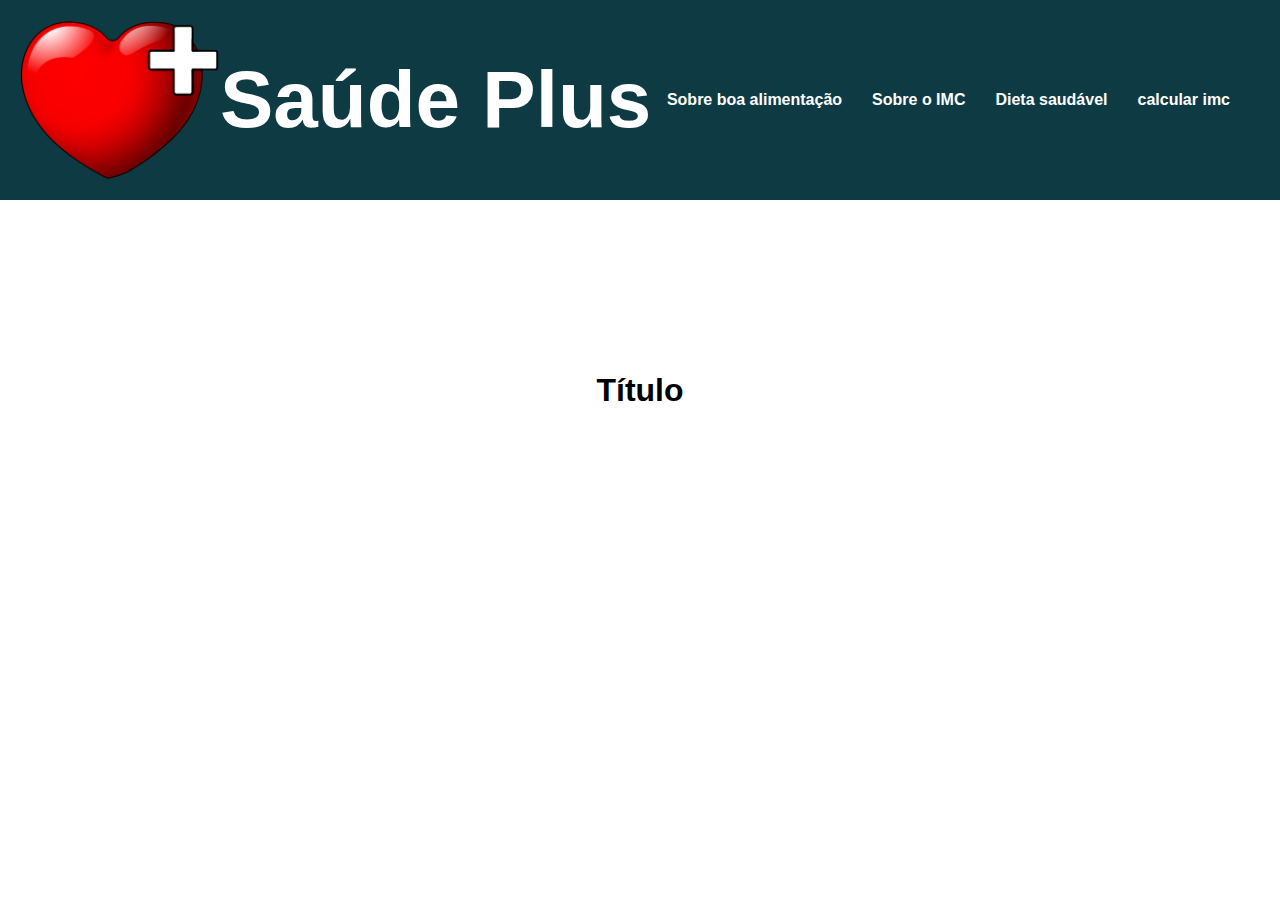
==== index.html @ 0d267fcf "estrutura do site" ====
<!DOCTYPE html>
<html lang="pt-br">
<head>
    <meta charset="UTF-8">
    <meta http-equiv="X-UA-Compatible" content="IE=edge">
    <meta name="viewport" content="width=device-width, initial-scale=1.0">
    <title>Saúde Plus - Informações sobre uma boa sáude</title>
    <link rel="shortcut icon" href="images/icone.png">
    <link rel="stylesheet" href="css/style.css">
</head>
<body>
    <header>
        <div>
            <img src="images/coracao.png" alt="Logo Saúde Plus">
            <h1>Saúde Plus</h1>
        </div>
        <nav>
            <ul>
                <li><a href="html/pag_boa.html">Sobre boa alimentação</a></li>
                <li><a href="html/pag_imc.html">Sobre o IMC</a></li>
                <li><a href="html/pag_diet.html">Dieta saudável</a></li>
                <li><a href="html/pag_calc.html">calcular imc</a></li>
            </ul>
        </nav>
        
    </header>
        
    <h1 id="h1_cont">Título</h1>
    <img src="" alt="">
    <main>
        <section>

        </section>
        <section>

        </section>
    </main>
    <footer>
        <div>

        </div>
        <div>

        </div>
    </footer>
</body>
</html>
---- css/style.css ----
@font-face {
    font-family: 'Oswald';
    src: url(fonts/Oswald/Oswald-VariableFont_wght.ttf) format("trutype");
    
}

@font-face {
    font-family: "Source Sans Pro";
    src: url(fonts/Source_Sans_Pro/SourceSansPro-SemiBold.ttf) format("trutype");
}


*{
    margin: 0;
    padding: 0;
}

:root{
    --cor_header:#0E3B43
}

header{
    background-color: var(--cor_header);
    display: flex;
    justify-content: space-between;
    align-items: center;
    padding: 20px;
}

header div{
    display: flex;
    align-items: center;
}

header div h1{
    font-family: 'Oswald', sans-serif;
    font-size: 80px;
    color: white;
}

header img{
    width: 200px;
}

nav ul{
    display: flex;
    list-style: none;
}

nav li{
    margin-right: 30px;
}

nav a{
    font-family: "Source Sans Pro", sans-serif;
    font-weight: 600;
    text-decoration: none;
    color: white;
}

#h1_cont{

    font-family: 'Oswald', sans-serif;
    text-align: center;
    margin-top: 172px;
}
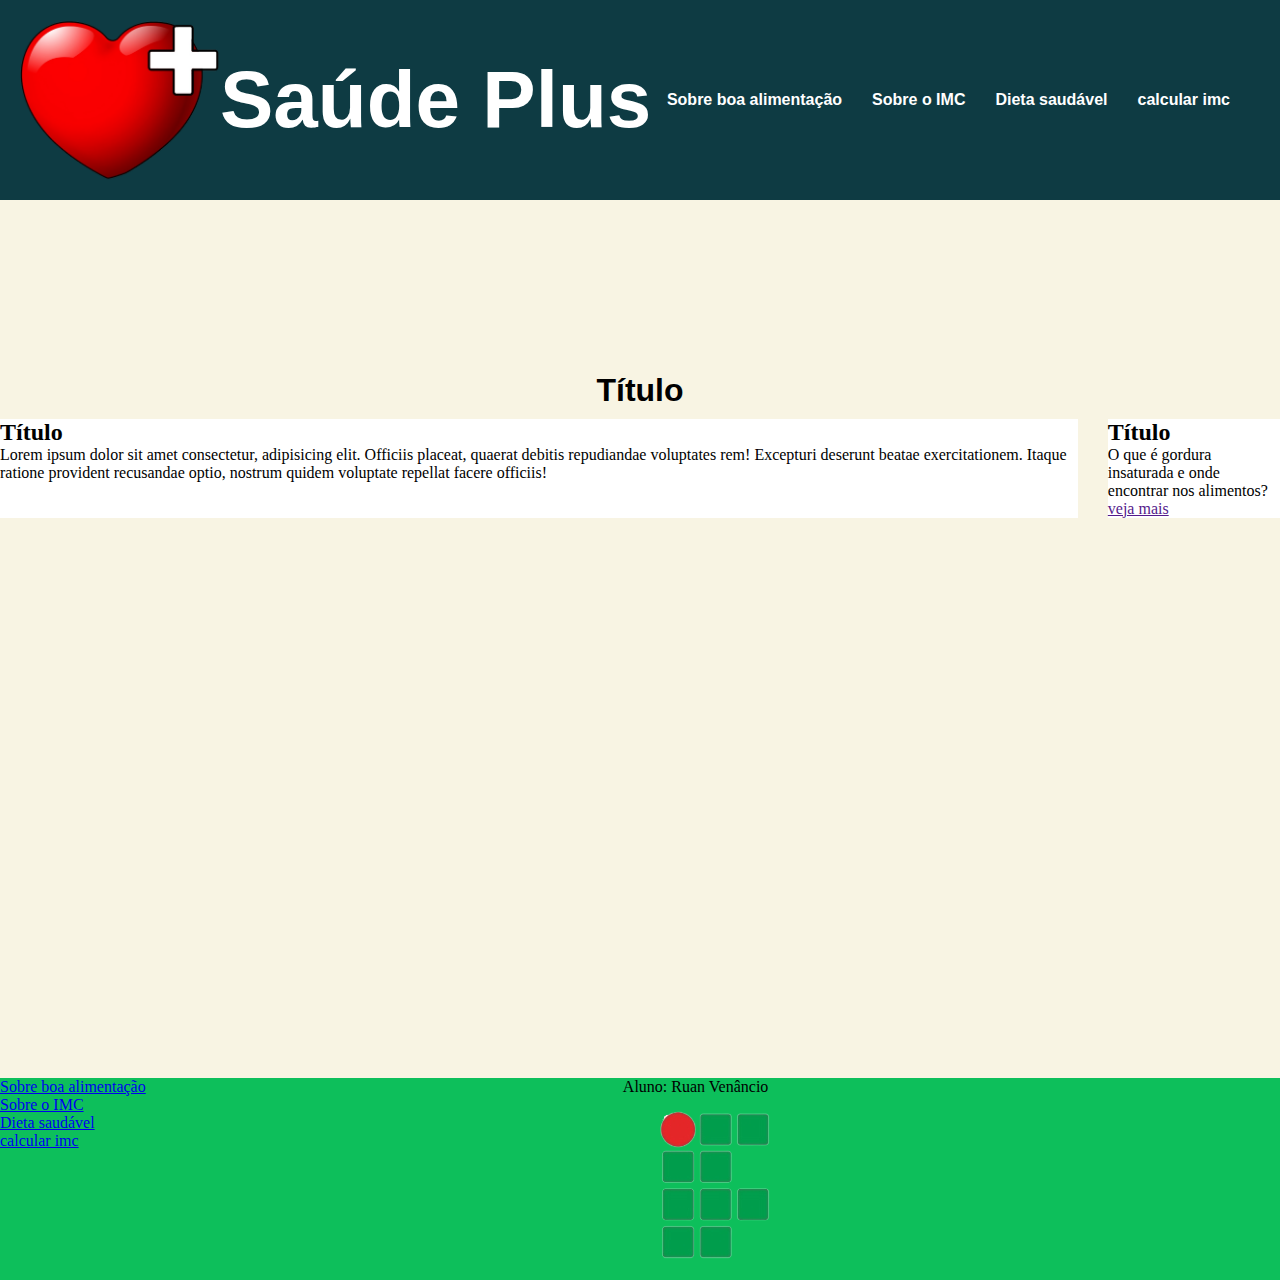
==== commit 8a7ad70b: "layout quase completo" ====
--- a/index.html
+++ b/index.html
@@ -26,22 +26,40 @@
     </header>
         
     <h1 id="h1_cont">Título</h1>
-    <img src="" alt="">
-    <main>
-        <section>
+    <img id="banner" src="https://veja.abril.com.br/wp-content/uploads/2022/09/20220320121635819_46.jpg.jpg?quality=70&strip=info&w=1280&h=720&crop=1" alt="">
+    <section id="content">
+        <main>
+            <h2>Título</h2>
+            <p>Lorem ipsum dolor sit amet consectetur, adipisicing elit. Officiis placeat, quaerat debitis repudiandae voluptates rem! Excepturi deserunt beatae exercitationem. Itaque ratione provident recusandae optio, nostrum quidem voluptate repellat facere officiis!</p>
 
+        </main>
+        <aside>
+            <h2>Título</h2>
+            <div class="veja-mais">
+                <a href=""><img src="https://saude.abril.com.br/wp-content/uploads/2018/09/gordura-insaturada.png?w=680&h=453&crop=1" alt="" id="img-veja-mais"></a>
+                <div>
+                    <p>O que é gordura insaturada e onde encontrar nos alimentos?</p>
+                    <a href="">veja mais</a>
+                </div>
+            </div>
+        </aside>
+    </section>
+    <footer>
+        <section id="menu-alt">
+            <ul>
+                <li><a href="html/pag_boa.html">Sobre boa alimentação</a></li>
+                <li><a href="html/pag_imc.html">Sobre o IMC</a></li>
+                <li><a href="html/pag_diet.html">Dieta saudável</a></li>
+                <li><a href="html/pag_calc.html">calcular imc</a></li>
+            </ul>
+            
         </section>
-        <section>
-
+        <section id="criador">
+            <p>Aluno: Ruan Venâncio</p>
+            <picture>
+                <img src="/images/icon_ifce.png" alt="Icone do ifce">
+            </picture>
         </section>
-    </main>
-    <footer>
-        <div>
-
-        </div>
-        <div>
-
-        </div>
     </footer>
 </body>
 </html>--- a/css/style.css
+++ b/css/style.css
@@ -1,12 +1,12 @@
 @font-face {
     font-family: 'Oswald';
-    src: url(fonts/Oswald/Oswald-VariableFont_wght.ttf) format("trutype");
+    src: url(css/fonts/Oswald/Oswald-VariableFont_wght.ttf) format("trutype");
     
 }
 
 @font-face {
     font-family: "Source Sans Pro";
-    src: url(fonts/Source_Sans_Pro/SourceSansPro-SemiBold.ttf) format("trutype");
+    src: url(css/fonts/Source_Sans_Pro/SourceSansPro-SemiBold.ttf) format("trutype");
 }
 
 
@@ -16,7 +16,18 @@
 }
 
 :root{
-    --cor_header:#0E3B43
+    --cor_header:#0E3B43;
+    --cor_footer:#0DBF5B;
+}
+
+body, html{
+    min-height: 100%;
+    height: 100vw;
+}
+body{
+    display: flex;
+    flex-direction: column;
+    background-color: #F8F4E3;
 }
 
 header{
@@ -63,4 +74,44 @@
     font-family: 'Oswald', sans-serif;
     text-align: center;
     margin-top: 172px;
+}
+
+#banner{
+    display: block;
+    margin: 5px auto;
+}
+
+main{
+    background-color: white;
+    width: 2400px;
+    margin-right: 30px;
+}
+
+aside{
+    background-color: white;
+}
+
+.veja-mais{
+    display: flex;
+}
+
+#img-veja-mais{
+    width: 200px;
+}
+
+#content{
+    margin: 0 auto 150px;
+    display: flex;
+    justify-content: space-between;
+    width: 1280px;
+}
+
+footer{
+    margin-top: auto;
+    display: flex;
+    background-color: var(--cor_footer);
+}
+
+#criador{
+    margin: 0 auto;
 }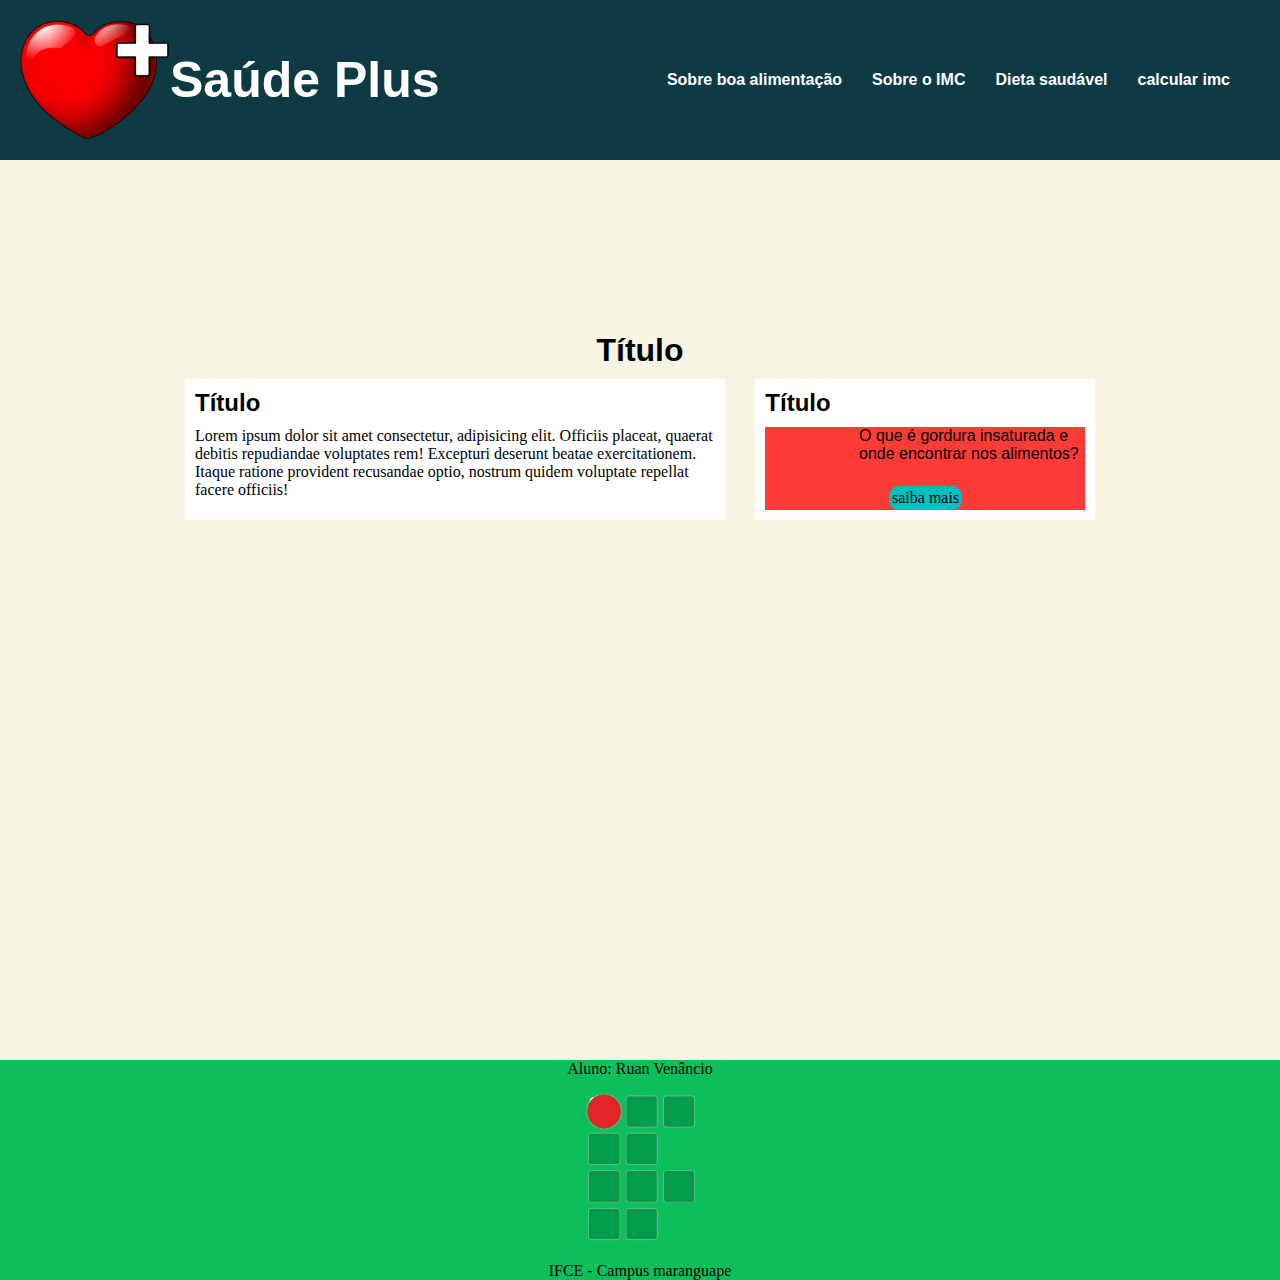
==== commit 2f56fe3e: "layout quase finalizado" ====
--- a/index.html
+++ b/index.html
@@ -36,28 +36,20 @@
         <aside>
             <h2>Título</h2>
             <div class="veja-mais">
-                <a href=""><img src="https://saude.abril.com.br/wp-content/uploads/2018/09/gordura-insaturada.png?w=680&h=453&crop=1" alt="" id="img-veja-mais"></a>
+                <img src="https://saude.abril.com.br/wp-content/uploads/2018/09/gordura-insaturada.png?w=680&h=453&crop=1" alt="" id="img-veja-mais">
                 <div>
                     <p>O que é gordura insaturada e onde encontrar nos alimentos?</p>
-                    <a href="">veja mais</a>
+                    <a href="" target="_blank">saiba mais</a>
                 </div>
             </div>
         </aside>
     </section>
     <footer>
-        <section id="menu-alt">
-            <ul>
-                <li><a href="html/pag_boa.html">Sobre boa alimentação</a></li>
-                <li><a href="html/pag_imc.html">Sobre o IMC</a></li>
-                <li><a href="html/pag_diet.html">Dieta saudável</a></li>
-                <li><a href="html/pag_calc.html">calcular imc</a></li>
-            </ul>
-            
-        </section>
         <section id="criador">
             <p>Aluno: Ruan Venâncio</p>
             <picture>
                 <img src="/images/icon_ifce.png" alt="Icone do ifce">
+                <figcaption>IFCE - Campus maranguape</figcaption>
             </picture>
         </section>
     </footer>
--- a/css/style.css
+++ b/css/style.css
@@ -6,7 +6,7 @@
 
 @font-face {
     font-family: "Source Sans Pro";
-    src: url(css/fonts/Source_Sans_Pro/SourceSansPro-SemiBold.ttf) format("trutype");
+    src: url(css/fonts/Source_Sans_Pro/SourceSansPro-SemiBold.ttf) format("trutype"), url(css/fonts/Source_Sans_Pro/SourceSansPro-ExtraLight.ttf) format(trutype);
 }
 
 
@@ -18,6 +18,10 @@
 :root{
     --cor_header:#0E3B43;
     --cor_footer:#0DBF5B;
+    --cor_veja-mais: #ff3b38;
+    --font_grande: 'Oswald', sans-serif;
+    --font_pequena: "Source Sans Pro", sans-serif;
+
 }
 
 body, html{
@@ -44,13 +48,13 @@
 }
 
 header div h1{
-    font-family: 'Oswald', sans-serif;
-    font-size: 80px;
+    font-family: var(--font_grande);
+    font-size: 50px;
     color: white;
 }
 
 header img{
-    width: 200px;
+    width: 150px;
 }
 
 nav ul{
@@ -63,7 +67,7 @@
 }
 
 nav a{
-    font-family: "Source Sans Pro", sans-serif;
+    font-family: var(--font_pequena);
     font-weight: 600;
     text-decoration: none;
     color: white;
@@ -79,34 +83,68 @@
 #banner{
     display: block;
     margin: 5px auto;
+    max-width: 1280px;
+    width: 910px;
 }
 
 main{
     background-color: white;
-    width: 2400px;
+    width: 990px;
     margin-right: 30px;
+    padding: 10px;
 }
 
 aside{
     background-color: white;
+    padding: 10px;
 }
 
+h2{
+    font-family: var(--font_pequena);
+    margin-bottom: 10px;
+}
 .veja-mais{
     display: flex;
+    background-color: var(--cor_veja-mais);
+}
+
+.veja-mais div p{
+    font-family: var(--font_pequena);
+    font-weight: 200;
+    margin-bottom: 23px;
+}
+
+.veja-mais div a{
+    padding: 3px;
+    display: inline-block;
+    margin: 0 30px;
+    text-decoration: none;
+    color: black;
+    background-color: #04BFBF;
+    border-radius: 10px;
+    transition: 1s;
+}
+
+.veja-mais div a:hover{
+    background-color: black;
+    color: yellow;
 }
 
 #img-veja-mais{
-    width: 200px;
+    width: 170px;
+    margin-right: 5px;
 }
 
 #content{
     margin: 0 auto 150px;
     display: flex;
     justify-content: space-between;
-    width: 1280px;
+    max-width: 1280px;
+    width: 910px;
 }
 
 footer{
+    width: 100%;
     margin-top: auto;
     display: flex;
     background-color: var(--cor_footer);
@@ -114,4 +152,8 @@
 
 #criador{
     margin: 0 auto;
+}
+
+#criador p{
+    text-align: center;
 }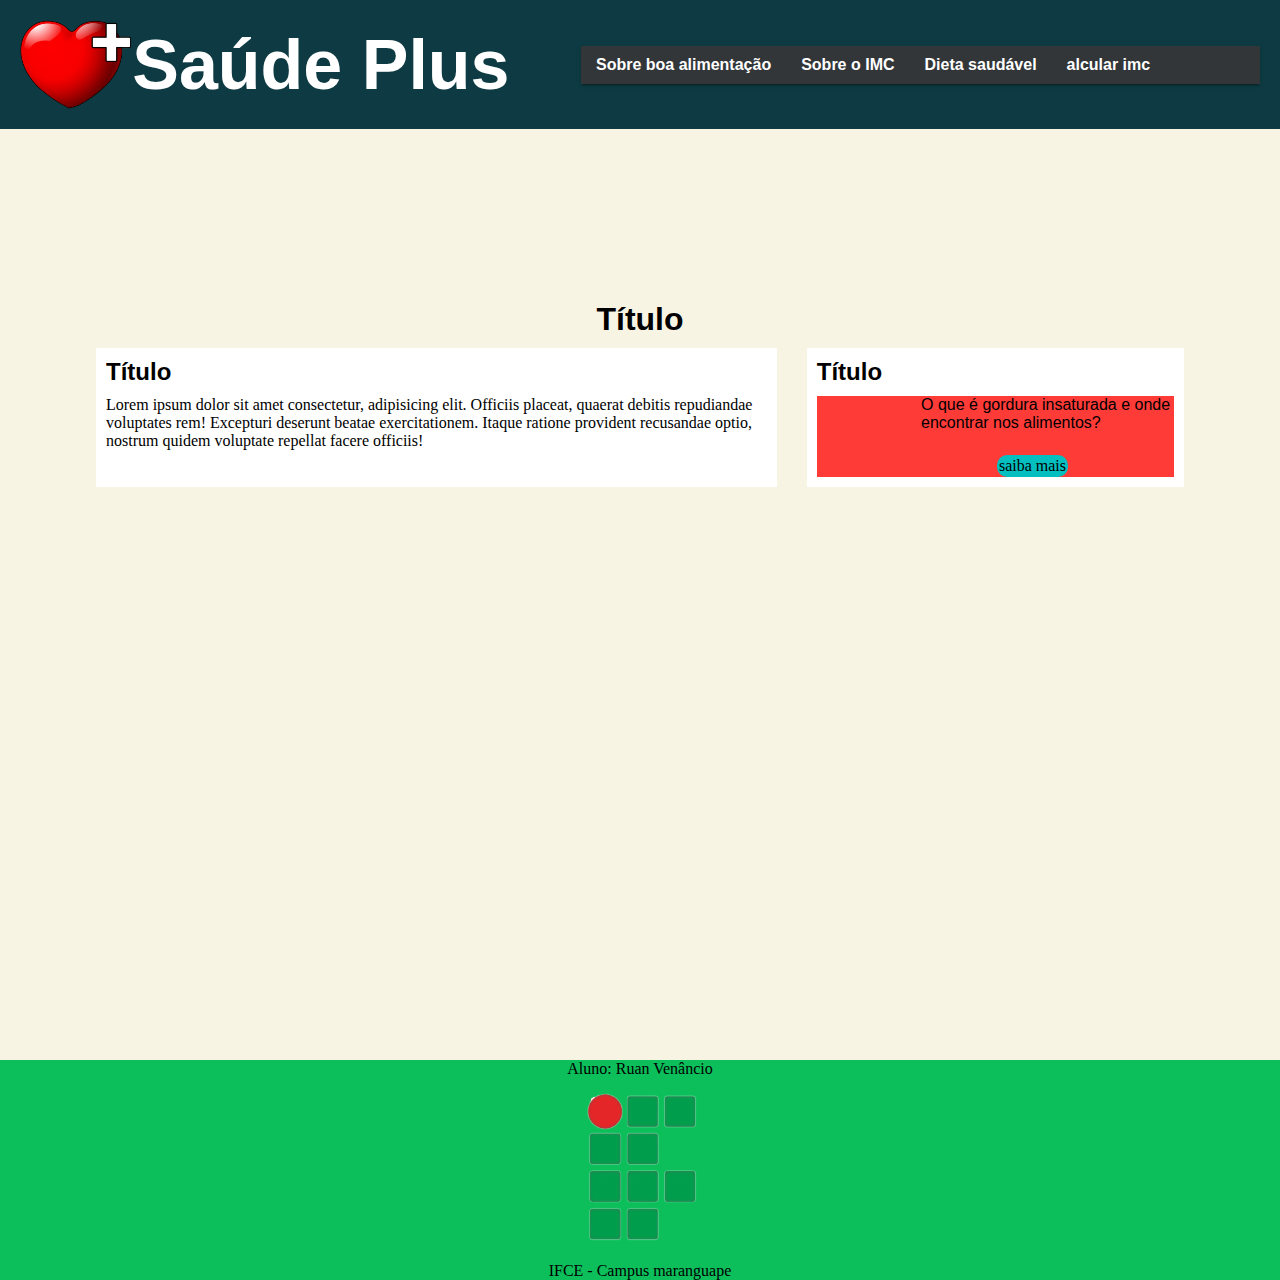
==== commit 1dee49cd: "mais e mais erros" ====
--- a/index.html
+++ b/index.html
@@ -16,10 +16,10 @@
         </div>
         <nav>
             <ul>
-                <li><a href="html/pag_boa.html">Sobre boa alimentação</a></li>
-                <li><a href="html/pag_imc.html">Sobre o IMC</a></li>
-                <li><a href="html/pag_diet.html">Dieta saudável</a></li>
-                <li><a href="html/pag_calc.html">calcular imc</a></li>
+                <li><a href="html/pag_boa.html" class="efeito"><div class="items">Sobre boa alimentação</div></a></li>
+                <li><a href="html/pag_imc.html" class="efeito"><div class="items">Sobre o IMC</div></a></li>
+                <li><a href="html/pag_diet.html" class="efeito"><div class="items">Dieta saudável</div></a></li>
+                <li><a href="html/pag_calc.html" class="efeito"><div class="items">alcular imc</div></a></li>
             </ul>
         </nav>
         
--- a/css/style.css
+++ b/css/style.css
@@ -49,21 +49,25 @@
 
 header div h1{
     font-family: var(--font_grande);
-    font-size: 50px;
+    font-size: 70px;
     color: white;
 }
 
 header img{
-    width: 150px;
+    width: 20%;
 }
 
 nav ul{
+    
+    box-shadow: 0 2px 2px 0 rgba(0, 0, 0, 0.14), 0 1px 5px 0 rgba(0, 0, 0, 0.12), 0 3px 1px -2px rgba(0, 0, 0, 0.2);
+    background-color: rgb(50, 54, 57);
+    min-width: 679px;
     display: flex;
     list-style: none;
 }
 
-nav li{
-    margin-right: 30px;
+.items{
+    padding: 10px 15px;
 }
 
 nav a{
@@ -71,6 +75,12 @@
     font-weight: 600;
     text-decoration: none;
     color: white;
+}
+.items{
+    transition: 10s;
+}
+.items:hover{
+    background-color: red;
 }
 
 #h1_cont{
@@ -83,18 +93,20 @@
 #banner{
     display: block;
     margin: 5px auto;
-    max-width: 1280px;
-    width: 910px;
+    width: 85%;
 }
 
 main{
     background-color: white;
-    width: 990px;
+    min-width: 380px;
+    width: 85%;
     margin-right: 30px;
     padding: 10px;
 }
 
 aside{
+    min-width: 100px;
+    width: 500px;
     background-color: white;
     padding: 10px;
 }
@@ -104,6 +116,8 @@
     margin-bottom: 10px;
 }
 .veja-mais{
+    min-width: 100px;
+    width: 100%;
     display: flex;
     background-color: var(--cor_veja-mais);
 }
@@ -115,9 +129,9 @@
 }
 
 .veja-mais div a{
-    padding: 3px;
+    padding: 2px;
     display: inline-block;
-    margin: 0 30px;
+    margin: 0 30%;
     text-decoration: none;
     color: black;
     background-color: #04BFBF;
@@ -139,8 +153,7 @@
     margin: 0 auto 150px;
     display: flex;
     justify-content: space-between;
-    max-width: 1280px;
-    width: 910px;
+    width: 85%;
 }
 
 footer{
@@ -153,7 +166,13 @@
 #criador{
     margin: 0 auto;
 }
-
+#criador img{
+    display: inline-block;
+    margin: 0 50px;
+}
 #criador p{
     text-align: center;
+}
+#criador figcaption{
+    text-align: center;
 }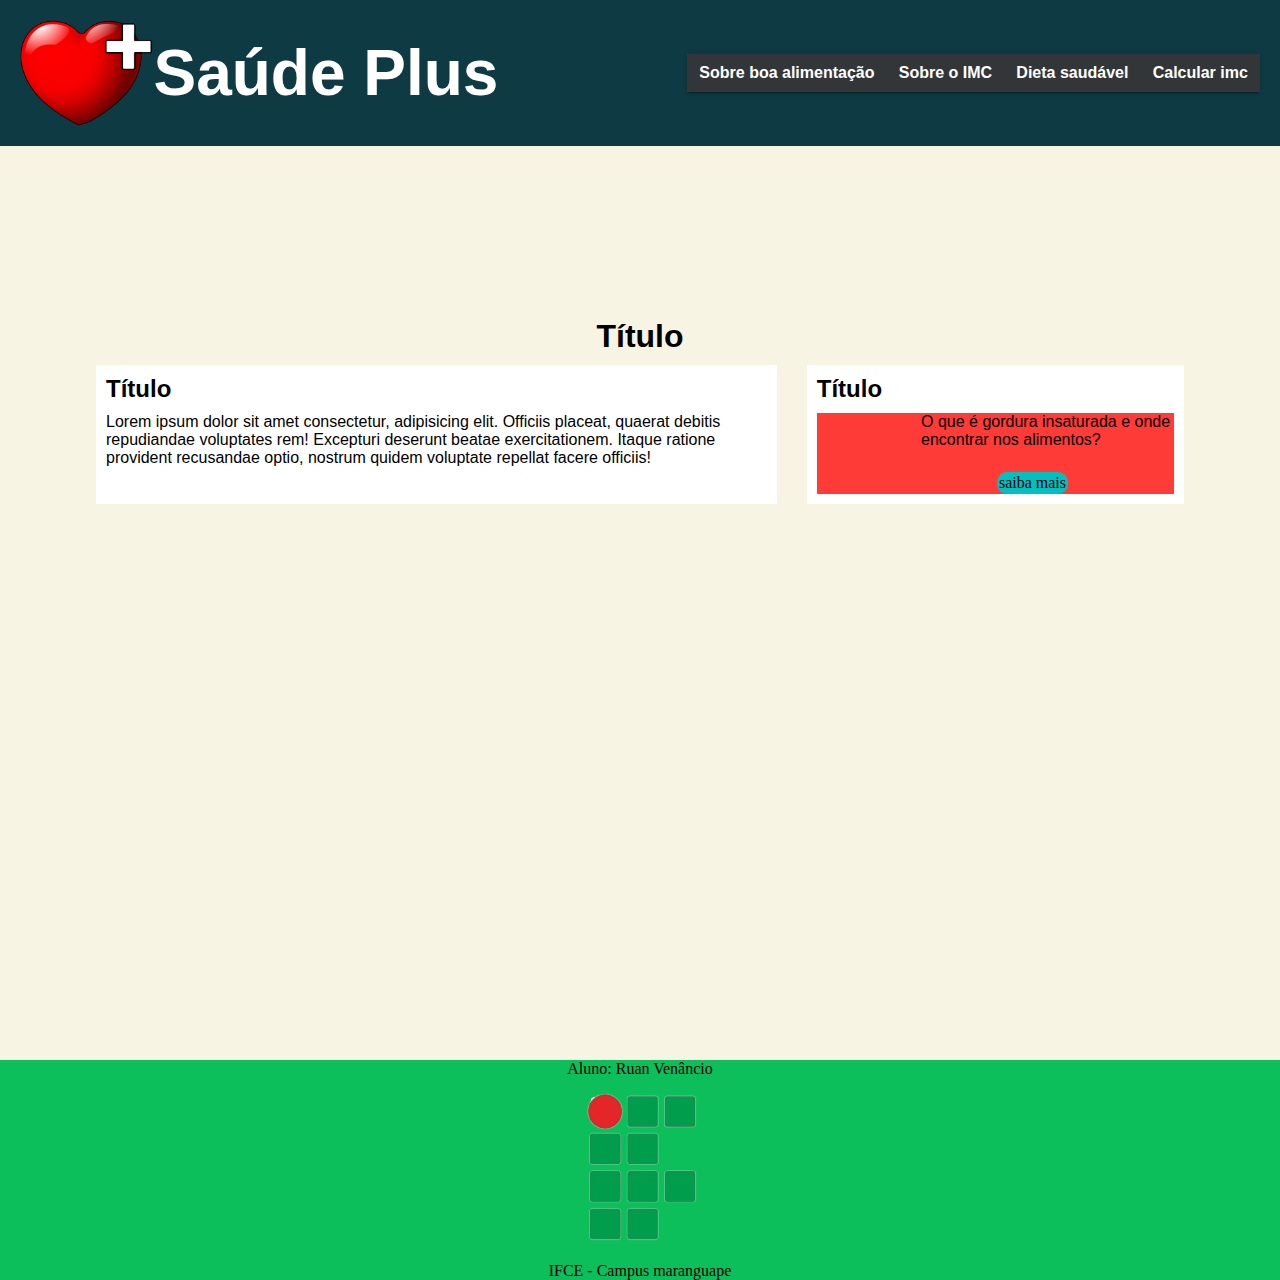
==== commit e1c4ff69: "latout terminado" ====
--- a/index.html
+++ b/index.html
@@ -4,7 +4,7 @@
     <meta charset="UTF-8">
     <meta http-equiv="X-UA-Compatible" content="IE=edge">
     <meta name="viewport" content="width=device-width, initial-scale=1.0">
-    <title>Saúde Plus - Informações sobre uma boa sáude</title>
+    <title>Saúde Plus - Informações sobre uma boa saúde</title>
     <link rel="shortcut icon" href="images/icone.png">
     <link rel="stylesheet" href="css/style.css">
 </head>
@@ -16,10 +16,18 @@
         </div>
         <nav>
             <ul>
-                <li><a href="html/pag_boa.html" class="efeito"><div class="items">Sobre boa alimentação</div></a></li>
-                <li><a href="html/pag_imc.html" class="efeito"><div class="items">Sobre o IMC</div></a></li>
-                <li><a href="html/pag_diet.html" class="efeito"><div class="items">Dieta saudável</div></a></li>
-                <li><a href="html/pag_calc.html" class="efeito"><div class="items">alcular imc</div></a></li>
+                <li><a href="html/pag_boa.html" class="items">
+                    <div>Sobre boa alimentação</div>
+                </a></li>
+                <li><a href="html/pag_imc.html" class="items">
+                    <div>Sobre o IMC</div>
+                </a></li>
+                <li><a href="html/pag_diet.html" class="items">
+                    <div>Dieta saudável</div>
+                </a></li>
+                <li><a href="html/pag_calc.html" class="items">
+                    <div>Calcular imc</div>
+                </a></li>
             </ul>
         </nav>
         
@@ -29,16 +37,16 @@
     <img id="banner" src="https://veja.abril.com.br/wp-content/uploads/2022/09/20220320121635819_46.jpg.jpg?quality=70&strip=info&w=1280&h=720&crop=1" alt="">
     <section id="content">
         <main>
-            <h2>Título</h2>
-            <p>Lorem ipsum dolor sit amet consectetur, adipisicing elit. Officiis placeat, quaerat debitis repudiandae voluptates rem! Excepturi deserunt beatae exercitationem. Itaque ratione provident recusandae optio, nostrum quidem voluptate repellat facere officiis!</p>
+            <h2 class="font_t">Título</h2>
+            <p class="font_p">Lorem ipsum dolor sit amet consectetur, adipisicing elit. Officiis placeat, quaerat debitis repudiandae voluptates rem! Excepturi deserunt beatae exercitationem. Itaque ratione provident recusandae optio, nostrum quidem voluptate repellat facere officiis!</p>
 
         </main>
         <aside>
-            <h2>Título</h2>
+            <h2 class="font_t">Título</h2>
             <div class="veja-mais">
                 <img src="https://saude.abril.com.br/wp-content/uploads/2018/09/gordura-insaturada.png?w=680&h=453&crop=1" alt="" id="img-veja-mais">
                 <div>
-                    <p>O que é gordura insaturada e onde encontrar nos alimentos?</p>
+                    <p class="font_p">O que é gordura insaturada e onde encontrar nos alimentos?</p>
                     <a href="" target="_blank">saiba mais</a>
                 </div>
             </div>
--- a/css/style.css
+++ b/css/style.css
@@ -6,7 +6,8 @@
 
 @font-face {
     font-family: "Source Sans Pro";
-    src: url(css/fonts/Source_Sans_Pro/SourceSansPro-SemiBold.ttf) format("trutype"), url(css/fonts/Source_Sans_Pro/SourceSansPro-ExtraLight.ttf) format(trutype);
+    src: url(css/fonts/Source_Sans_Pro/SourceSansPro-SemiBold.ttf) format("trutype");
+    src: url(css/fonts/Source_Sans_Pro/SourceSansPro-ExtraLight.ttf) format(trutype);
 }
 
 
@@ -49,7 +50,7 @@
 
 header div h1{
     font-family: var(--font_grande);
-    font-size: 70px;
+    font-size: 400%;
     color: white;
 }
 
@@ -57,31 +58,33 @@
     width: 20%;
 }
 
+nav{
+    width: 81%;
+}
+
 nav ul{
-    
     box-shadow: 0 2px 2px 0 rgba(0, 0, 0, 0.14), 0 1px 5px 0 rgba(0, 0, 0, 0.12), 0 3px 1px -2px rgba(0, 0, 0, 0.2);
     background-color: rgb(50, 54, 57);
-    min-width: 679px;
     display: flex;
+    justify-content: space-around;
     list-style: none;
 }
 
 .items{
-    padding: 10px 15px;
-}
-
-nav a{
+    display: block;
+    color: white;
     font-family: var(--font_pequena);
     font-weight: 600;
     text-decoration: none;
-    color: white;
+    padding: 10px;
+    transition: 0.8s;
 }
-.items{
-    transition: 10s;
-}
+
 .items:hover{
+    transition: 0.5s;
     background-color: red;
 }
+
 
 #h1_cont{
 
@@ -112,9 +115,9 @@
 }
 
 h2{
-    font-family: var(--font_pequena);
     margin-bottom: 10px;
 }
+
 .veja-mais{
     min-width: 100px;
     width: 100%;
@@ -122,10 +125,16 @@
     background-color: var(--cor_veja-mais);
 }
 
-.veja-mais div p{
-    font-family: var(--font_pequena);
+.veja-mais div p{  
     font-weight: 200;
     margin-bottom: 23px;
+}
+.font_t{
+    font-family: var(--font_pequena);
+}
+
+.font_p{
+    font-family: var(--font_pequena);
 }
 
 .veja-mais div a{
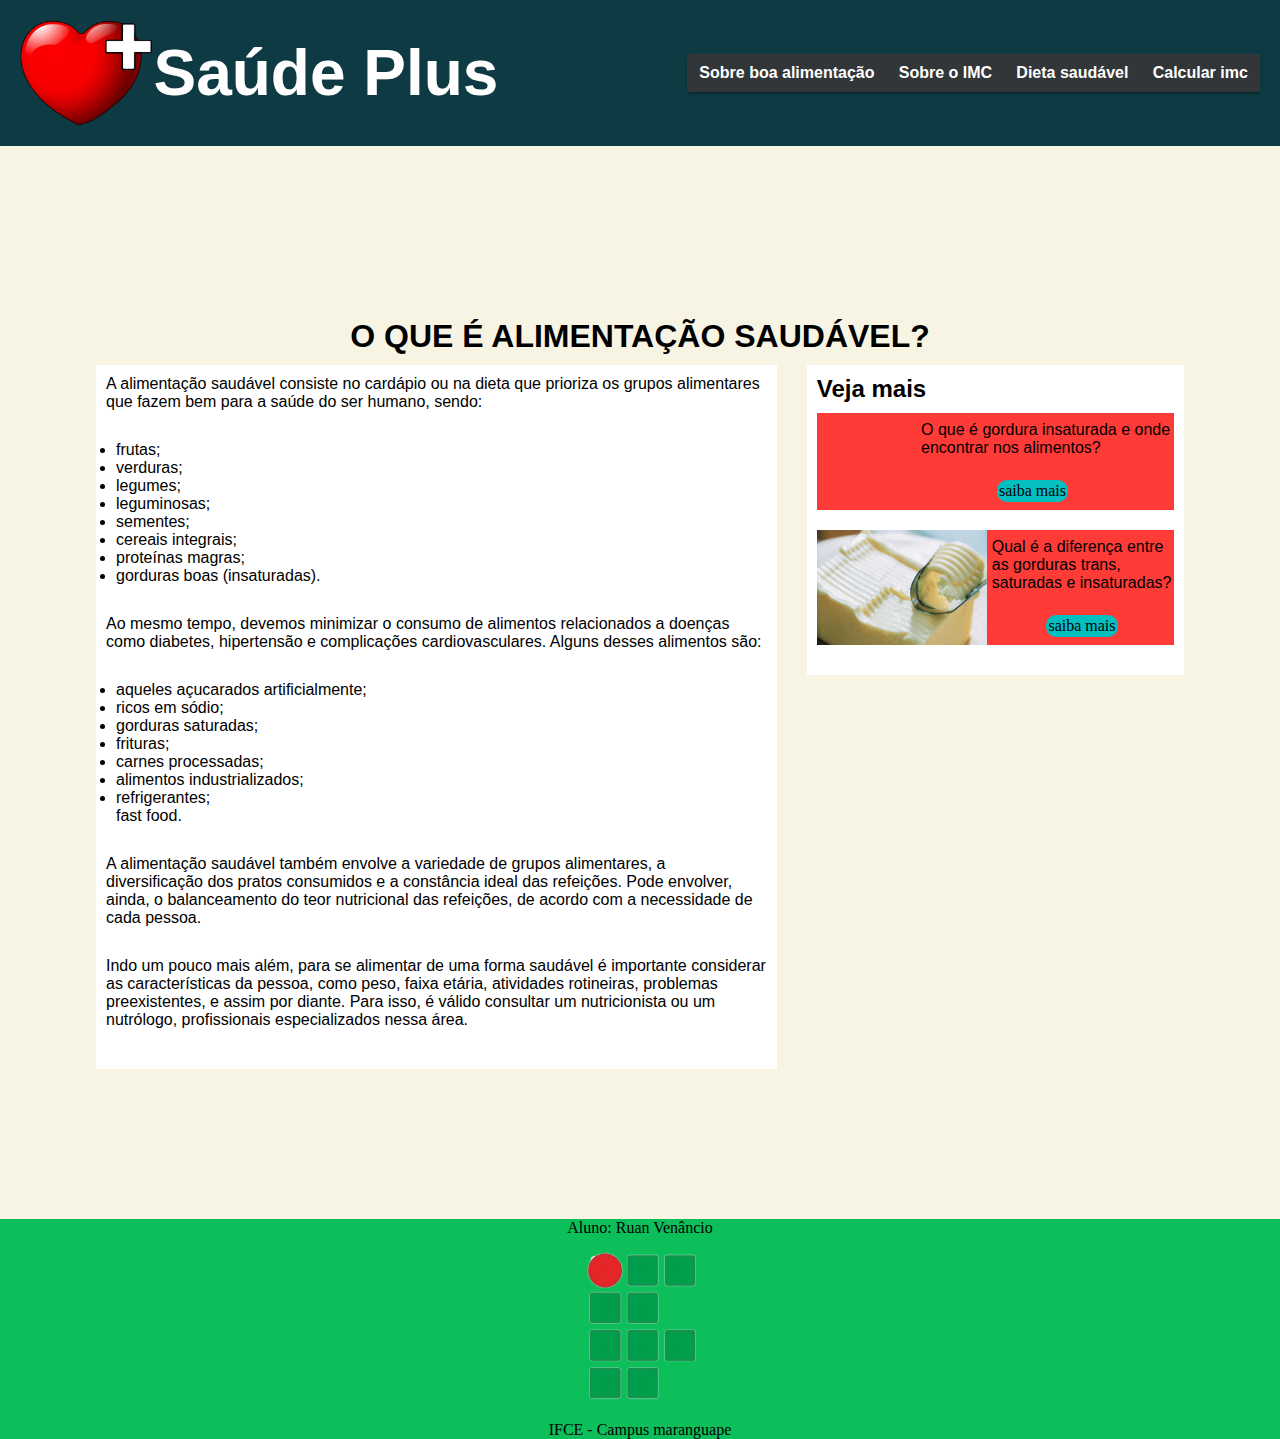
==== commit 00b50699: "calculadora terminada; implementando o conteúdo" ====
--- a/index.html
+++ b/index.html
@@ -33,21 +33,52 @@
         
     </header>
         
-    <h1 id="h1_cont">Título</h1>
+    <h1 id="h1_cont">O QUE É ALIMENTAÇÃO SAUDÁVEL?</h1>
     <img id="banner" src="https://veja.abril.com.br/wp-content/uploads/2022/09/20220320121635819_46.jpg.jpg?quality=70&strip=info&w=1280&h=720&crop=1" alt="">
     <section id="content">
         <main>
-            <h2 class="font_t">Título</h2>
-            <p class="font_p">Lorem ipsum dolor sit amet consectetur, adipisicing elit. Officiis placeat, quaerat debitis repudiandae voluptates rem! Excepturi deserunt beatae exercitationem. Itaque ratione provident recusandae optio, nostrum quidem voluptate repellat facere officiis!</p>
+            <p class="font_p space">A alimentação saudável consiste no cardápio ou na dieta que prioriza os grupos alimentares que fazem bem para a saúde do ser humano, sendo:</p>
+            <ul class="itens_cont space">
+                <li class="font_p">frutas;</li>
+                <li class="font_p">verduras;</li>
+                <li class="font_p">legumes;</li>
+                <li class="font_p">leguminosas;</li>
+                <li class="font_p">sementes;</li>
+                <li class="font_p">cereais integrais;</li>
+                <li class="font_p">proteínas magras;</li>
+                <li class="font_p">gorduras boas (insaturadas).</li>
+            </ul>
+
+            <p class="font_p space">Ao mesmo tempo, devemos minimizar o consumo de alimentos relacionados a doenças como diabetes, hipertensão e complicações cardiovasculares. Alguns desses alimentos são:</p>
+            <ul class="itens_cont space">
+                <li class="font_p">aqueles açucarados artificialmente;</li>
+                <li class="font_p">ricos em sódio;</li>
+                <li class="font_p">gorduras saturadas;</li>
+                <li class="font_p">frituras;</li>
+                <li class="font_p">carnes processadas;</li>
+                <li class="font_p">alimentos industrializados;</li>
+                <li class="font_p">refrigerantes;</li>
+                <li" class="font_p">fast food.</li>
+            </ul>
+
+            <p class="font_p space">A alimentação saudável também envolve a variedade de grupos alimentares, a diversificação dos pratos consumidos e a constância ideal das refeições. Pode envolver, ainda, o balanceamento do teor nutricional das refeições, de acordo com a necessidade de cada pessoa.</p>
+            <p class="font_p space">Indo um pouco mais além, para se alimentar de uma forma saudável é importante considerar as características da pessoa, como peso, faixa etária, atividades rotineiras, problemas preexistentes, e assim por diante. Para isso, é válido consultar um nutricionista ou um nutrólogo, profissionais especializados nessa área.</p>
 
         </main>
         <aside>
-            <h2 class="font_t">Título</h2>
+            <h2 class="font_t">Veja mais</h2>
             <div class="veja-mais">
-                <img src="https://saude.abril.com.br/wp-content/uploads/2018/09/gordura-insaturada.png?w=680&h=453&crop=1" alt="" id="img-veja-mais">
-                <div>
+                <img src="https://saude.abril.com.br/wp-content/uploads/2018/09/gordura-insaturada.png?w=680&h=453&crop=1" alt="" class="img-veja-mais">
+                <div class="cont_veja-mais">
                     <p class="font_p">O que é gordura insaturada e onde encontrar nos alimentos?</p>
-                    <a href="" target="_blank">saiba mais</a>
+                    <a href="https://saude.abril.com.br/alimentacao/o-que-e-gordura-insaturada-e-onde-encontrar-nos-alimentos/" target="_blank">saiba mais</a>
+                </div>
+            </div>
+            <div class="veja-mais">
+                <img src="images/manteiga.jpg" class="img-veja-mais">
+                <div class="cont_veja-mais">
+                    <p class="font_p">Qual é a diferença entre as gorduras trans, saturadas e insaturadas?</p>
+                    <a href="https://www.uol.com.br/vivabem/noticias/redacao/2017/11/24/voce-sabe-qual-e-a-diferenca-entre-gordura-trans-saturada-e-insaturada.htm" target=_blank">saiba mais</a>
                 </div>
             </div>
         </aside>
--- a/css/style.css
+++ b/css/style.css
@@ -103,6 +103,7 @@
     background-color: white;
     min-width: 380px;
     width: 85%;
+    height: fit-content;
     margin-right: 30px;
     padding: 10px;
 }
@@ -110,6 +111,7 @@
 aside{
     min-width: 100px;
     width: 500px;
+    height: fit-content;
     background-color: white;
     padding: 10px;
 }
@@ -118,11 +120,18 @@
     margin-bottom: 10px;
 }
 
+.space{
+    margin-bottom:  30px;
+}
+.itens_cont{
+    padding: 0 10px;
+}
 .veja-mais{
     min-width: 100px;
     width: 100%;
     display: flex;
     background-color: var(--cor_veja-mais);
+    margin-bottom: 20px;
 }
 
 .veja-mais div p{  
@@ -135,6 +144,10 @@
 
 .font_p{
     font-family: var(--font_pequena);
+}
+
+.cont_veja-mais{
+    padding: 8px 0;
 }
 
 .veja-mais div a{
@@ -153,7 +166,7 @@
     color: yellow;
 }
 
-#img-veja-mais{
+.img-veja-mais{
     width: 170px;
     margin-right: 5px;
 }
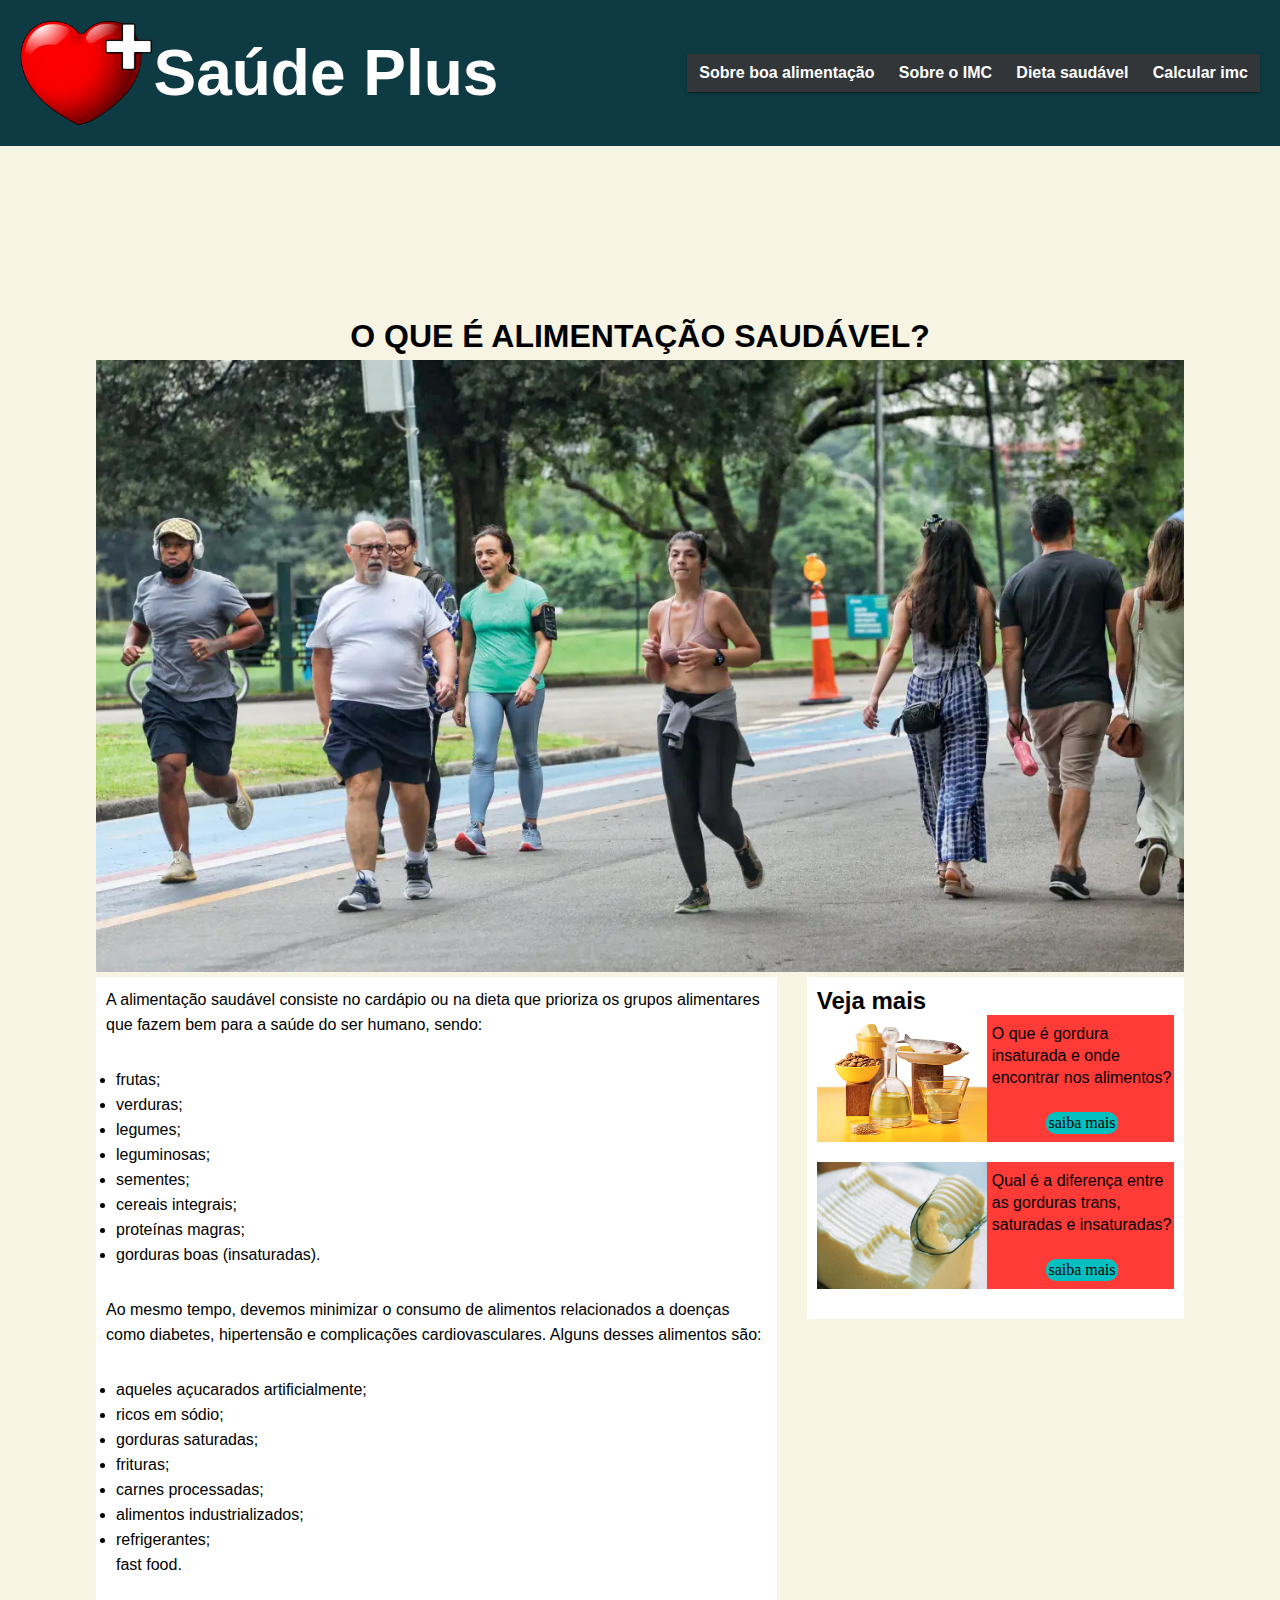
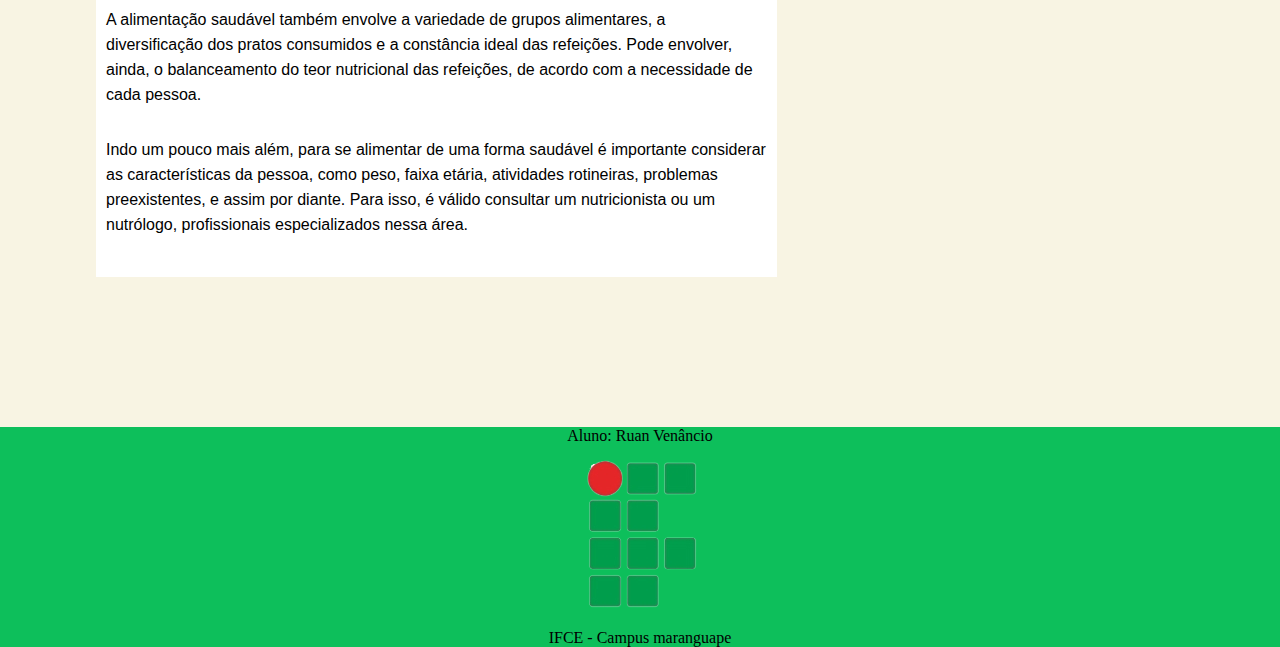
==== commit 8e9dbee3: "conteúdo adicionado e estilizado; ajeitado algumas coisinhas" ====
--- a/index.html
+++ b/index.html
@@ -16,7 +16,7 @@
         </div>
         <nav>
             <ul>
-                <li><a href="html/pag_boa.html" class="items">
+                <li><a href="index.html" class="items">
                     <div>Sobre boa alimentação</div>
                 </a></li>
                 <li><a href="html/pag_imc.html" class="items">
@@ -34,9 +34,9 @@
     </header>
         
     <h1 id="h1_cont">O QUE É ALIMENTAÇÃO SAUDÁVEL?</h1>
-    <img id="banner" src="https://veja.abril.com.br/wp-content/uploads/2022/09/20220320121635819_46.jpg.jpg?quality=70&strip=info&w=1280&h=720&crop=1" alt="">
+    <img id="banner" src="images/alimentacao_saudavel.jpg" alt="">
     <section id="content">
-        <main>
+        <main class="text_cont">
             <p class="font_p space">A alimentação saudável consiste no cardápio ou na dieta que prioriza os grupos alimentares que fazem bem para a saúde do ser humano, sendo:</p>
             <ul class="itens_cont space">
                 <li class="font_p">frutas;</li>
@@ -68,16 +68,16 @@
         <aside>
             <h2 class="font_t">Veja mais</h2>
             <div class="veja-mais">
-                <img src="https://saude.abril.com.br/wp-content/uploads/2018/09/gordura-insaturada.png?w=680&h=453&crop=1" alt="" class="img-veja-mais">
+                <img src="images/gordura-insaturada.webp" alt="" class="img-veja-mais">
                 <div class="cont_veja-mais">
-                    <p class="font_p">O que é gordura insaturada e onde encontrar nos alimentos?</p>
+                    <p class="font_p text_extra">O que é gordura insaturada e onde encontrar nos alimentos?</p>
                     <a href="https://saude.abril.com.br/alimentacao/o-que-e-gordura-insaturada-e-onde-encontrar-nos-alimentos/" target="_blank">saiba mais</a>
                 </div>
             </div>
             <div class="veja-mais">
                 <img src="images/manteiga.jpg" class="img-veja-mais">
                 <div class="cont_veja-mais">
-                    <p class="font_p">Qual é a diferença entre as gorduras trans, saturadas e insaturadas?</p>
+                    <p class="font_p text_extra">Qual é a diferença entre as gorduras trans, saturadas e insaturadas?</p>
                     <a href="https://www.uol.com.br/vivabem/noticias/redacao/2017/11/24/voce-sabe-qual-e-a-diferenca-entre-gordura-trans-saturada-e-insaturada.htm" target=_blank">saiba mais</a>
                 </div>
             </div>
--- a/css/style.css
+++ b/css/style.css
@@ -115,17 +115,21 @@
     background-color: white;
     padding: 10px;
 }
-
-h2{
-    margin-bottom: 10px;
-}
-
 .space{
     margin-bottom:  30px;
 }
+.text_cont{
+    line-height: 25px;
+}
+
+.text_extra{
+    line-height: 22px;
+}
+
 .itens_cont{
     padding: 0 10px;
 }
+
 .veja-mais{
     min-width: 100px;
     width: 100%;
